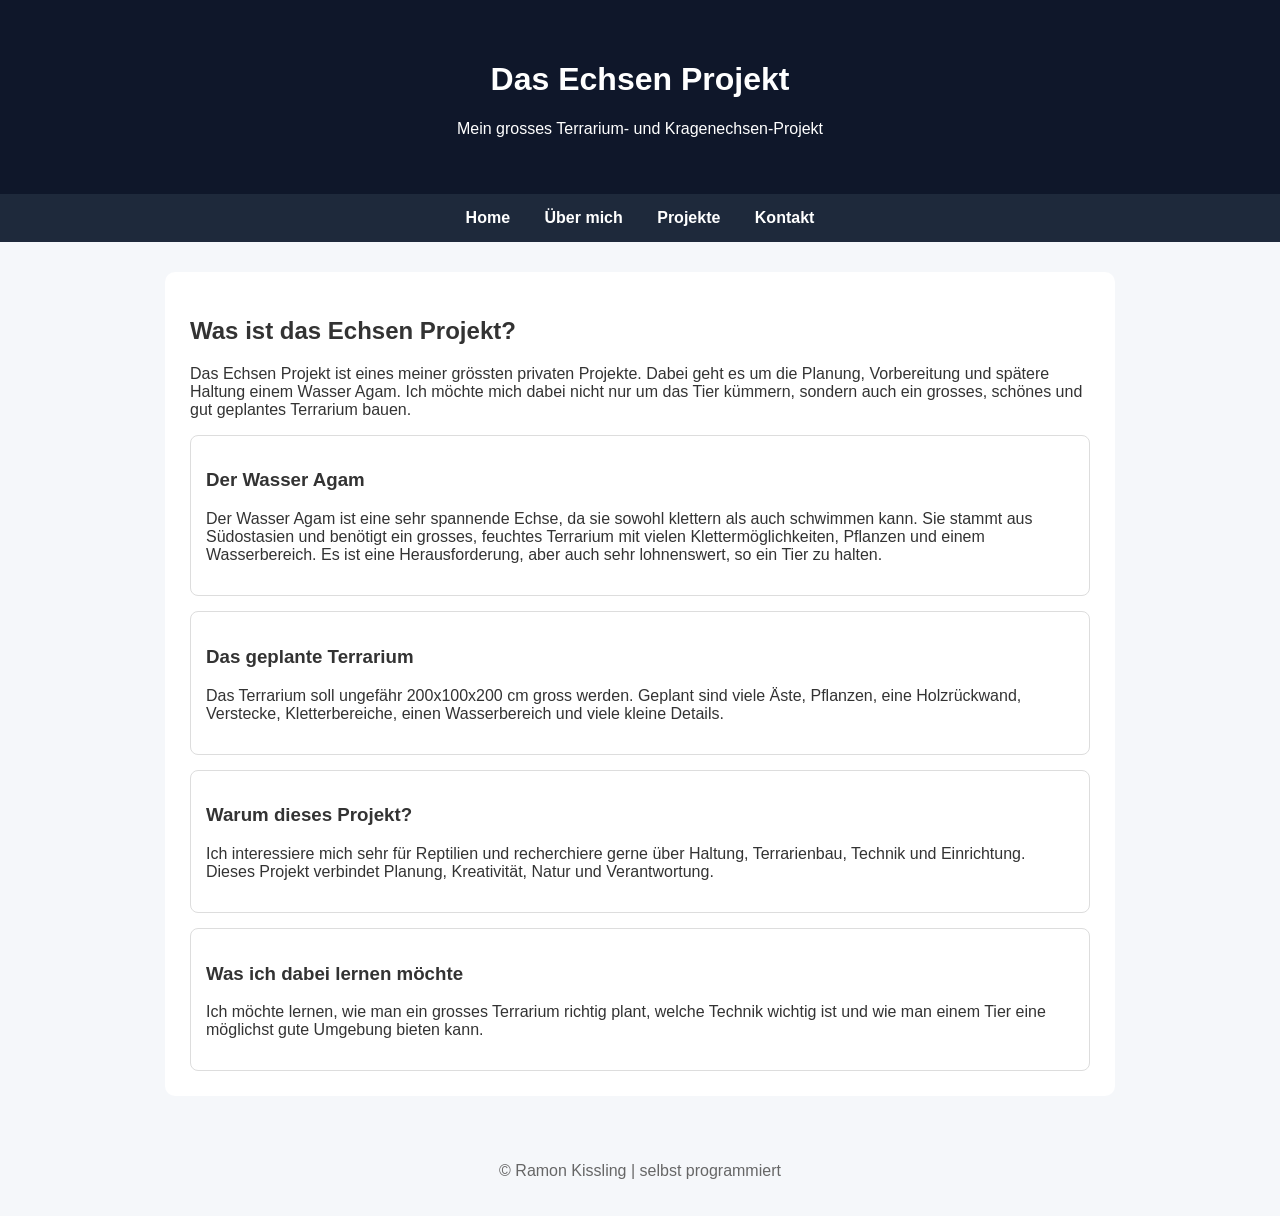
==== echsen-projekt.html @ 435591fa "Erste Homepage" ====
<!DOCTYPE html>
<html lang="de">
<head>
  <meta charset="UTF-8">
  <meta name="viewport" content="width=device-width, initial-scale=1.0">
  <title>Das Echsen Projekt</title>
  <link rel="stylesheet" href="style.css">
</head>
<body>

<header>
  <h1>Das Echsen Projekt</h1>
  <p>Mein grosses Terrarium- und Kragenechsen-Projekt</p>
</header>

<nav>
  <a href="home.html">Home</a>
  <a href="index.html">Über mich</a>
  <a href="projekte.html">Projekte</a>
  <a href="kontakt.html">Kontakt</a>
</nav>

<section>
  <h2>Was ist das Echsen Projekt?</h2>

  <p>
    Das Echsen Projekt ist eines meiner grössten privaten Projekte.
    Dabei geht es um die Planung, Vorbereitung und spätere Haltung einem Wasser Agam.
    Ich möchte mich dabei nicht nur um das Tier kümmern, sondern auch ein grosses,
    schönes und gut geplantes Terrarium bauen.
  </p>

  <div class="card">
    <h3>Der Wasser Agam</h3>
    <p>
      Der Wasser Agam ist eine sehr spannende Echse, da sie sowohl klettern als auch schwimmen kann.
      Sie stammt aus Südostasien und benötigt ein grosses, feuchtes Terrarium mit vielen Klettermöglichkeiten, Pflanzen und einem Wasserbereich. Es ist eine Herausforderung, aber auch sehr lohnenswert, so ein Tier zu halten.
    </p>
  </div>

  <div class="card">
    <h3>Das geplante Terrarium</h3>
    <p>
      Das Terrarium soll ungefähr 200x100x200 cm gross werden.
      Geplant sind viele Äste, Pflanzen, eine Holzrückwand, Verstecke,
      Kletterbereiche, einen Wasserbereich und viele kleine Details.
    </p>
  </div>

  <div class="card">
    <h3>Warum dieses Projekt?</h3>
    <p>
      Ich interessiere mich sehr für Reptilien und recherchiere gerne über Haltung,
      Terrarienbau, Technik und Einrichtung. Dieses Projekt verbindet Planung,
      Kreativität, Natur und Verantwortung.
    </p>
  </div>

  <div class="card">
    <h3>Was ich dabei lernen möchte</h3>
    <p>
      Ich möchte lernen, wie man ein grosses Terrarium richtig plant,
      welche Technik wichtig ist und wie man einem Tier eine möglichst gute Umgebung bieten kann.
    </p>
  </div>

</section>

<footer>
  <p>© Ramon Kissling | selbst programmiert</p>
</footer>

</body>
</html>
---- style.css ----
/* ========================= */
/* DATEI: style.css */
/* ========================= */

body {
    margin: 0;
    font-family: Arial, sans-serif;
    background: #f5f7fa;
    color: #333;
}

header {
    background: #0f172a;
    color: white;
    padding: 40px 20px;
    text-align: center;
}

nav {
    background: #1e293b;
    text-align: center;
    padding: 15px;
}

nav a {
    color: white;
    margin: 0 15px;
    text-decoration: none;
    font-weight: bold;
}

nav a:hover {
    color: #38bdf8;
}

section {
    max-width: 900px;
    margin: 30px auto;
    background: white;
    padding: 25px;
    border-radius: 10px;
}

.card {
    border: 1px solid #ddd;
    padding: 15px;
    margin-top: 15px;
    border-radius: 8px;
}

footer {
    text-align: center;
    padding: 20px;
    color: #666;
}
.home-link {
    text-decoration: none;
    color: inherit;
}

.home-link .card {
    transition: 0.2s;
    cursor: pointer;
}

.home-link .card:hover {
    transform: scale(1.02);
    background: #f1f5f9;
}
.card a {
    text-decoration: none;
    color: #222;
}
footer {
    text-align: center;
    padding: 20px;
    color: #666;
}

.card a {
    text-decoration: none;
    color: #222;
}
.bilder-grid {
    display: grid;
    grid-template-columns: 1fr 1fr 1fr;
    gap: 10px;
    margin-top: 20px;
    align-items: start;
}

.hand {
    width: 135%;
    height: 500px;
    object-fit: cover;
    object-position: center;
    border-radius: 10px;
}


.terra {
    width: 180%;
    height: 500px;
    object-fit: cover;
    object-position: center;
    border-radius: 10px;
}

.snake {
    grid-column: 1 / 4;
    width: 100%;
    height: 600px;
    object-fit: cover;
    object-position: center top;
    border-radius: 10px;
}
.bilder-grid a {
    display: block;
}

.snake-link {
    grid-column: 1 / 4;
}

.bilder-grid img {
    cursor: pointer;
}
.volleyball-link {
    grid-column: 1 / 4;
}

.volleyball {
    width: 50%;
    height: 800px;
    object-fit: cover;
    object-position: center;
    border-radius: 10px;
}
.terrarium-bild {
    text-align: center;
    margin-top: 30px;
}

.terrarium-bild img {
    width: 80%;
    max-width: 1000px;
    height: auto;
}
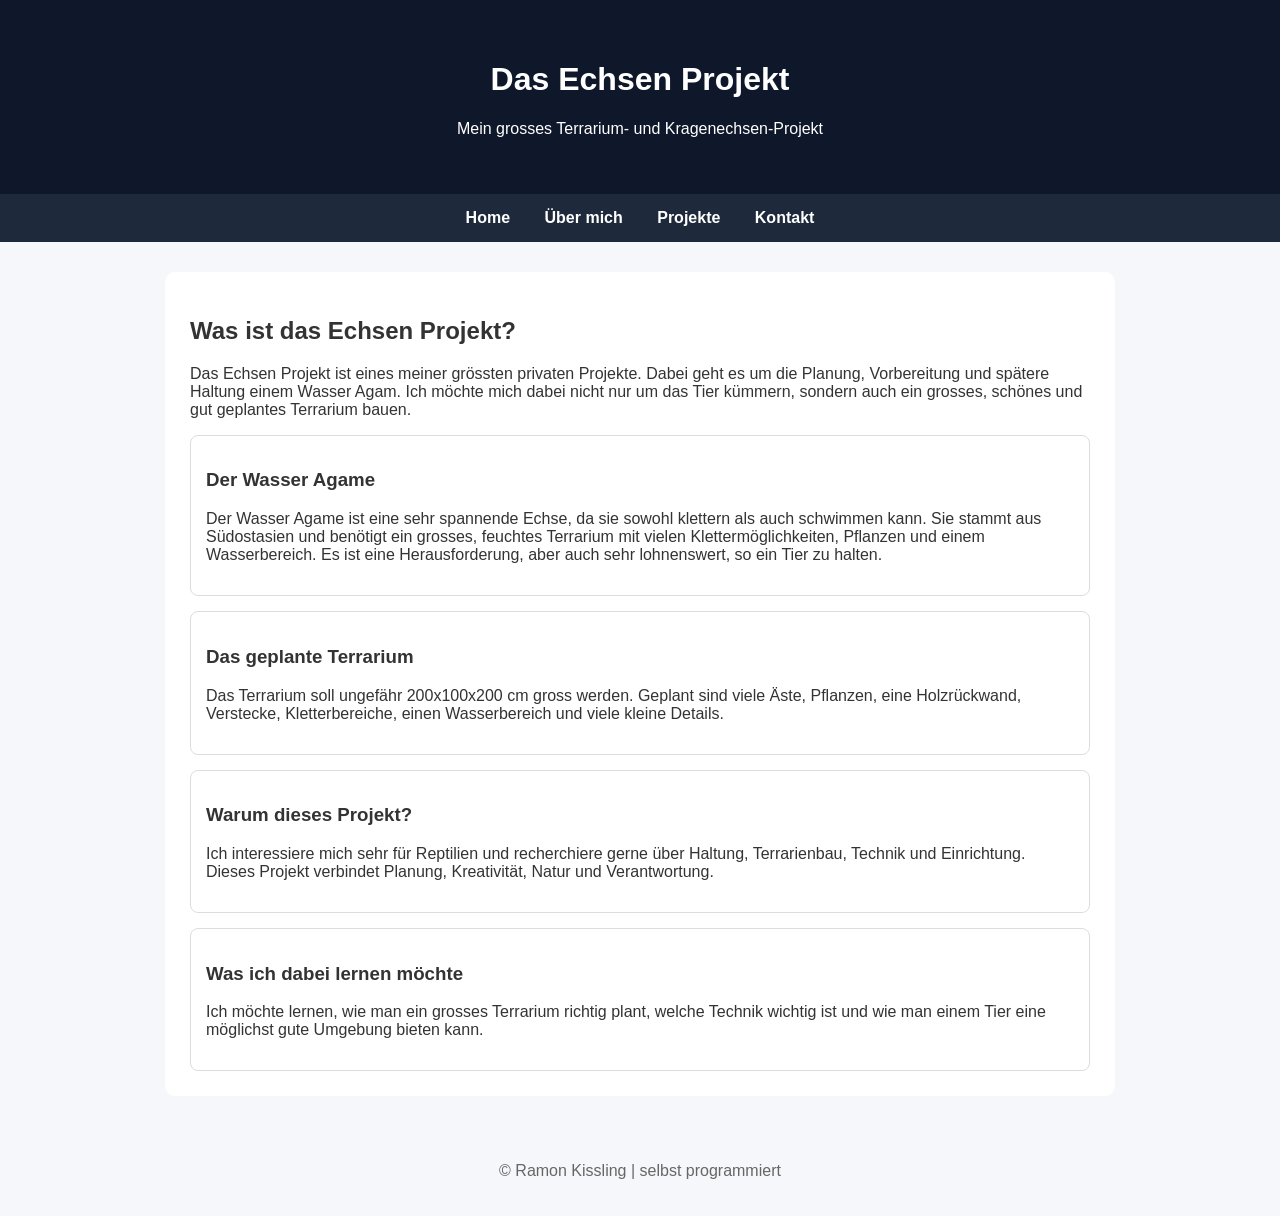
==== commit 4ff3e43c: "Bildergröss und anordnung ändern" ====
--- a/echsen-projekt.html
+++ b/echsen-projekt.html
@@ -31,9 +31,9 @@
   </p>
 
   <div class="card">
-    <h3>Der Wasser Agam</h3>
+    <h3>Der Wasser Agame</h3>
     <p>
-      Der Wasser Agam ist eine sehr spannende Echse, da sie sowohl klettern als auch schwimmen kann.
+      Der Wasser Agame ist eine sehr spannende Echse, da sie sowohl klettern als auch schwimmen kann.
       Sie stammt aus Südostasien und benötigt ein grosses, feuchtes Terrarium mit vielen Klettermöglichkeiten, Pflanzen und einem Wasserbereich. Es ist eine Herausforderung, aber auch sehr lohnenswert, so ein Tier zu halten.
     </p>
   </div>
--- a/style.css
+++ b/style.css
@@ -83,14 +83,14 @@
 }
 .bilder-grid {
     display: grid;
-    grid-template-columns: 1fr 1fr 1fr;
+    grid-template-columns: 1fr 1fr;
     gap: 10px;
     margin-top: 20px;
     align-items: start;
 }
 
 .hand {
-    width: 135%;
+    width: 100%;
     height: 500px;
     object-fit: cover;
     object-position: center;
@@ -99,7 +99,7 @@
 
 
 .terra {
-    width: 180%;
+    width: 100%;
     height: 500px;
     object-fit: cover;
     object-position: center;
@@ -118,22 +118,16 @@
     display: block;
 }
 
-.snake-link {
-    grid-column: 1 / 4;
-}
+
 
 .bilder-grid img {
     cursor: pointer;
 }
-.volleyball-link {
-    grid-column: 1 / 4;
-}
+
 
 .volleyball {
-    width: 50%;
-    height: 800px;
-    object-fit: cover;
-    object-position: center;
+    width: 100%;
+    height: auto;
     border-radius: 10px;
 }
 .terrarium-bild {
@@ -146,3 +140,12 @@
     max-width: 1000px;
     height: auto;
 }
+.pdf-button {
+    display: inline-block;
+    padding: 10px 20px;
+    margin: 10px;
+    background-color: #4CAF50;
+    color: white;
+    text-decoration: none;
+    border-radius: 5px;
+}
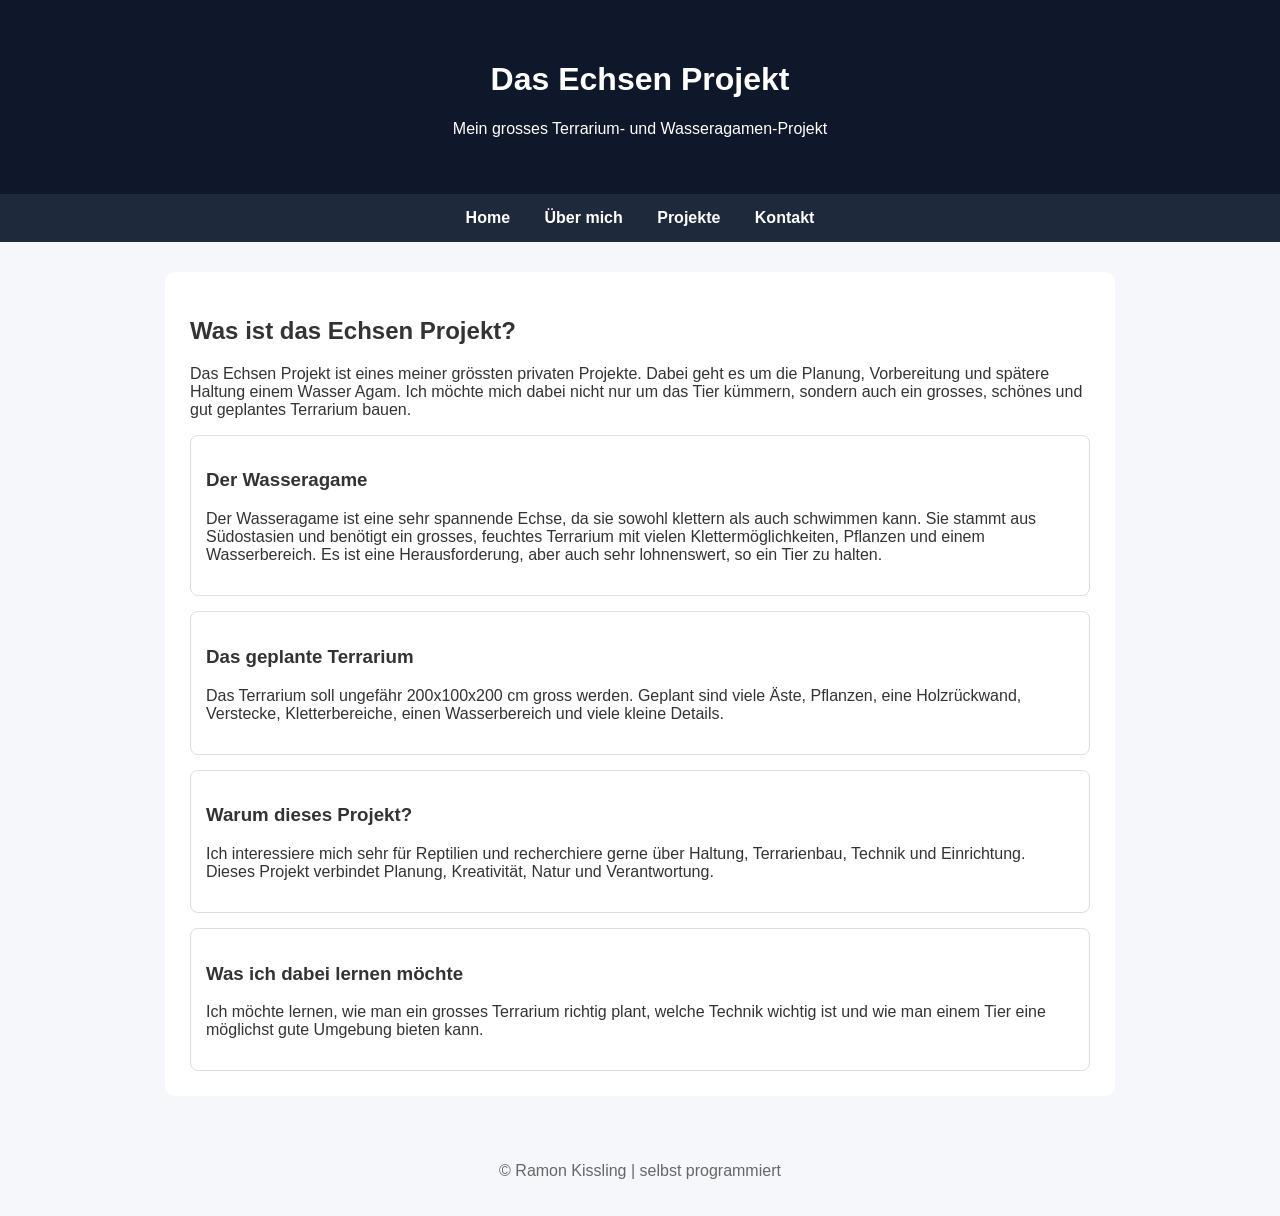
==== commit 4ed718b2: "Bildergröss und anordnung ändern" ====
--- a/echsen-projekt.html
+++ b/echsen-projekt.html
@@ -10,7 +10,7 @@
 
 <header>
   <h1>Das Echsen Projekt</h1>
-  <p>Mein grosses Terrarium- und Kragenechsen-Projekt</p>
+  <p>Mein grosses Terrarium- und Wasseragamen-Projekt</p>
 </header>
 
 <nav>
@@ -31,9 +31,9 @@
   </p>
 
   <div class="card">
-    <h3>Der Wasser Agame</h3>
+    <h3>Der Wasseragame</h3>
     <p>
-      Der Wasser Agame ist eine sehr spannende Echse, da sie sowohl klettern als auch schwimmen kann.
+      Der Wasseragame ist eine sehr spannende Echse, da sie sowohl klettern als auch schwimmen kann.
       Sie stammt aus Südostasien und benötigt ein grosses, feuchtes Terrarium mit vielen Klettermöglichkeiten, Pflanzen und einem Wasserbereich. Es ist eine Herausforderung, aber auch sehr lohnenswert, so ein Tier zu halten.
     </p>
   </div>
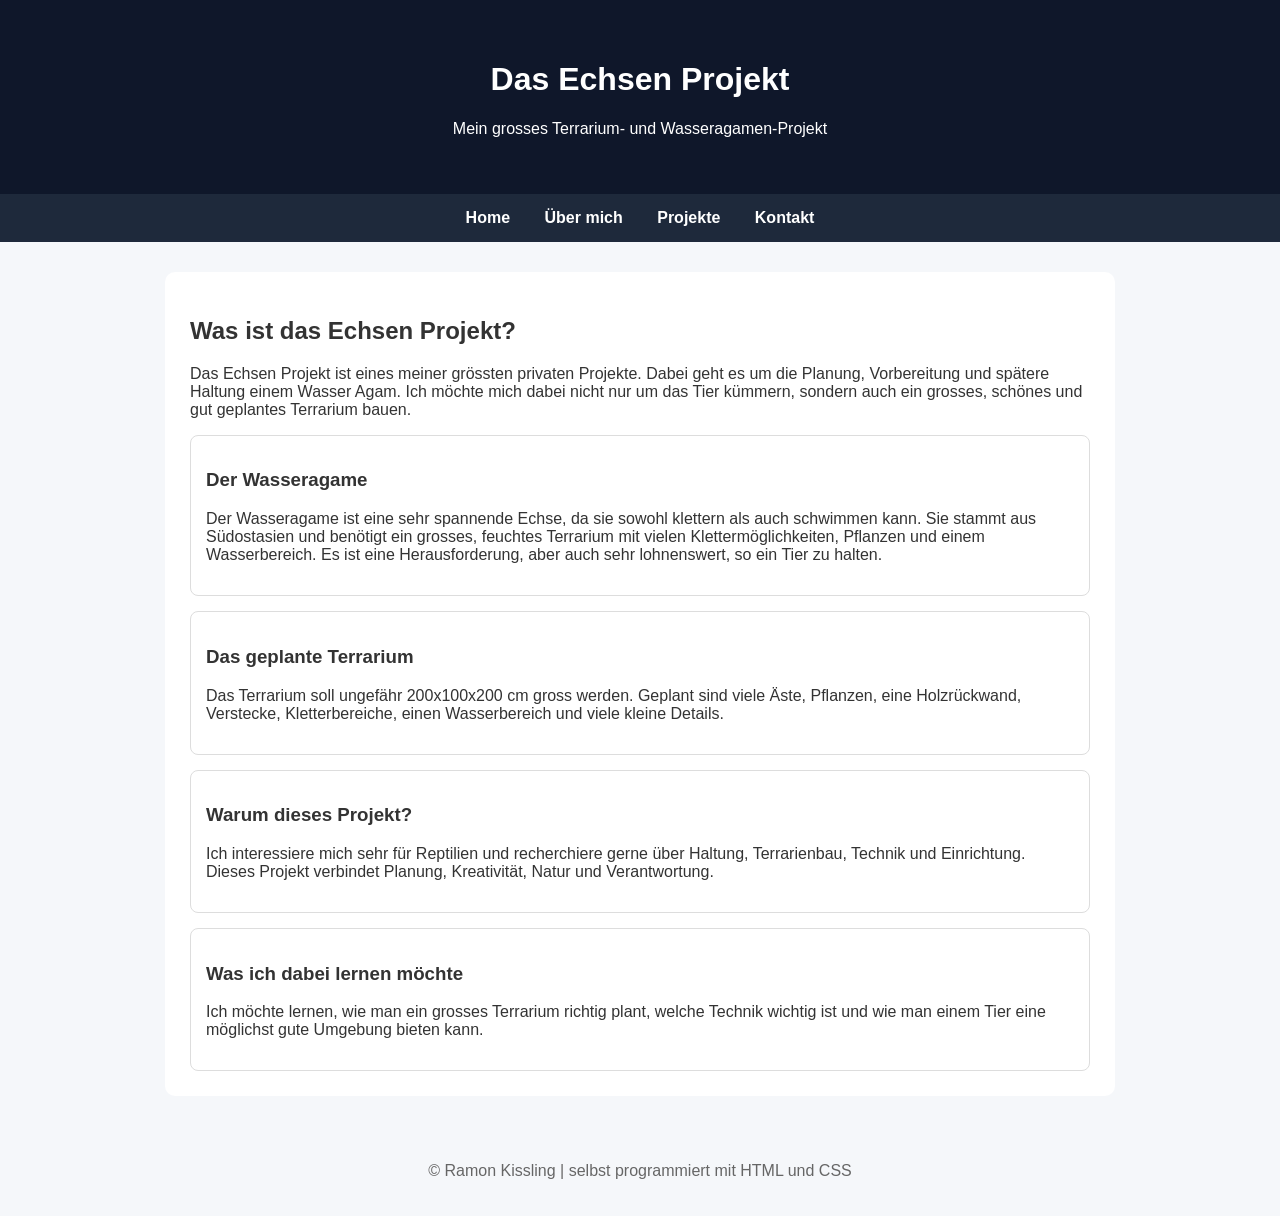
==== commit aef41abd: "Übermich Satzstellung und Text-Design" ====
--- a/echsen-projekt.html
+++ b/echsen-projekt.html
@@ -67,7 +67,7 @@
 </section>
 
 <footer>
-  <p>© Ramon Kissling | selbst programmiert</p>
+  <p>© Ramon Kissling | selbst programmiert mit HTML und CSS</p>
 </footer>
 
 </body>
--- a/style.css
+++ b/style.css
@@ -148,4 +148,42 @@
     color: white;
     text-decoration: none;
     border-radius: 5px;
+}
+.projekt-link {
+    text-decoration: none;
+    color: inherit;
+}
+
+@media (max-width: 700px) {
+    header {
+        padding: 30px 10px;
+    }
+
+    nav {
+        display: flex;
+        flex-direction: column;
+        gap: 10px;
+    }
+
+    section {
+        width: auto;
+        margin: 15px;
+        padding: 20px;
+    }
+
+    .bilder-grid {
+        grid-template-columns: 1fr;
+    }
+
+    .hand,
+    .terra,
+    .snake,
+    .volleyball {
+        width: 100%;
+        height: auto;
+    }
+
+    .card {
+        margin-bottom: 15px;
+    }
 }
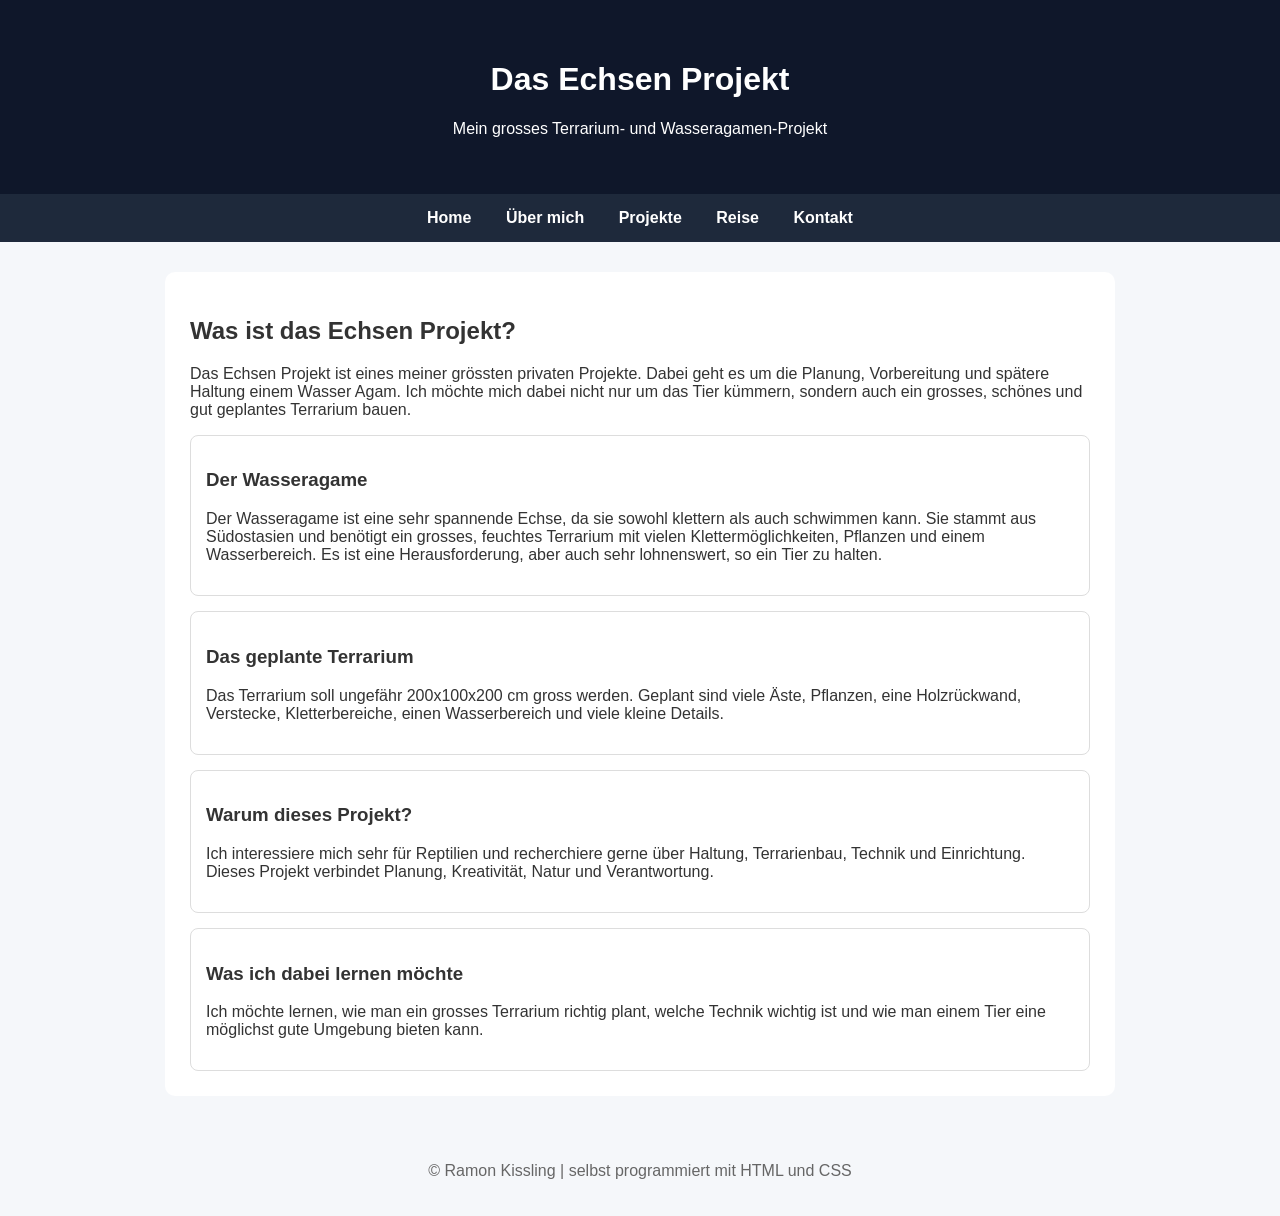
==== commit bb3855a3: "Neue Seite Reise erstellt." ====
--- a/echsen-projekt.html
+++ b/echsen-projekt.html
@@ -17,6 +17,7 @@
   <a href="home.html">Home</a>
   <a href="index.html">Über mich</a>
   <a href="projekte.html">Projekte</a>
+  <a href="reise.html">Reise</a>
   <a href="kontakt.html">Kontakt</a>
 </nav>
 
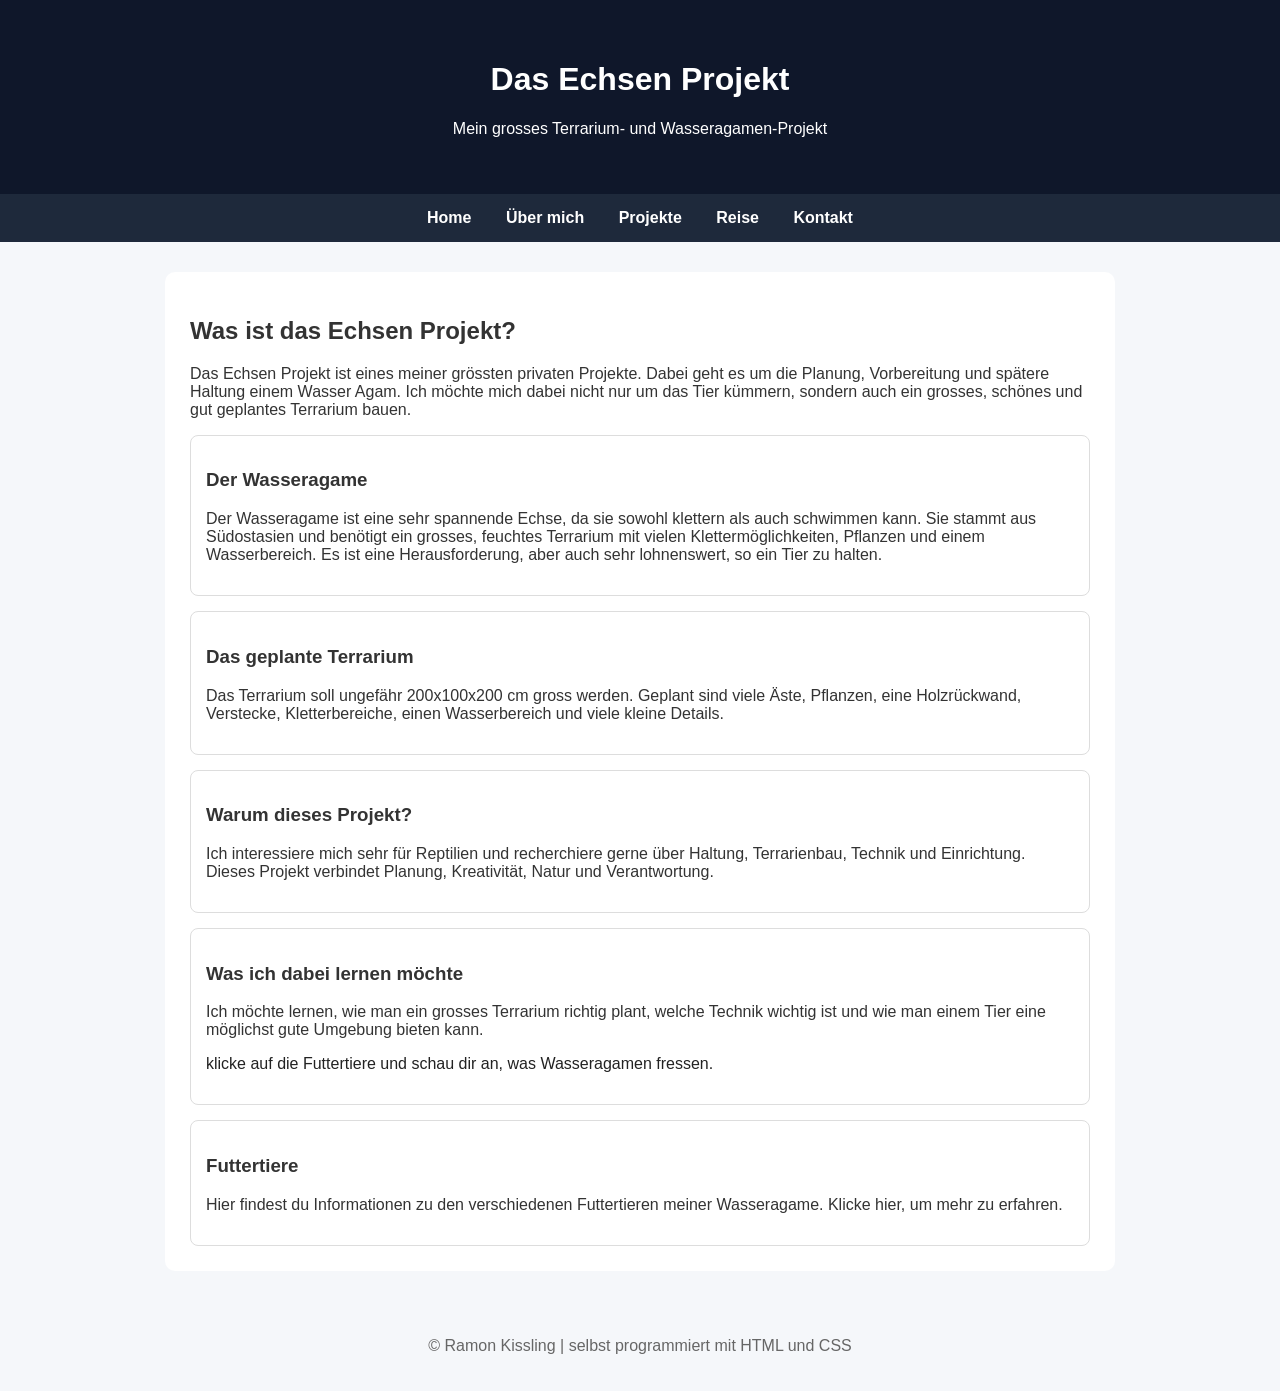
==== commit fdd71d25: "eigene Seite für Futtertiere" ====
--- a/echsen-projekt.html
+++ b/echsen-projekt.html
@@ -62,8 +62,19 @@
     <p>
       Ich möchte lernen, wie man ein grosses Terrarium richtig plant,
       welche Technik wichtig ist und wie man einem Tier eine möglichst gute Umgebung bieten kann.
+      <p><a href="futtertiere.html">klicke auf die Futtertiere und schau dir an, was Wasseragamen fressen.</a></p>
     </p>
   </div>
+  
+<a href="futtertiere.html" class="projekt-link">
+    <div class="card">
+        <h3>Futtertiere</h3>
+        <p>
+            Hier findest du Informationen zu den verschiedenen Futtertieren meiner Wasseragame.
+            Klicke hier, um mehr zu erfahren.
+        </p>
+    </div>
+</a>
 
 </section>
 
--- a/style.css
+++ b/style.css
@@ -186,4 +186,56 @@
     .card {
         margin-bottom: 15px;
     }
-}+    .terrarium-bilder {
+    flex-direction: column;
+    align-items: center;
+}
+
+.terrarium-bilder img {
+    width: 100%;
+    max-width: 100%;
+}
+
+}
+.bild-container {
+    text-align: center;
+    margin-top: 30px;
+}
+
+.bild-container img {
+    width: 70%;      /* Bildgrösse */
+    max-width: 700px;
+    height: auto;    /* verhindert Verzerrung */
+    border-radius: 10px;
+}
+.reise-bild img {
+    width: 100%;
+    max-width: 450px;
+    height: auto;
+    display: block;
+    margin: 0 auto;
+    border-radius: 10px;
+}
+
+.agame-bild {
+    width: 100%;
+    max-width: 450px;
+    height: 250px;
+    object-fit: cover;
+    object-position: center 20%;
+}
+.terrarium-bilder {
+    display: flex;
+    justify-content: center;
+    gap: 20px;
+    margin: 20px 0;
+    flex-wrap: wrap;
+}
+
+.terrarium-bilder img {
+    width: 48%;
+    max-width: 450px;
+    height: auto;
+    border-radius: 10px;
+    box-shadow: 0 4px 10px rgba(0, 0, 0, 0.2);
+}
